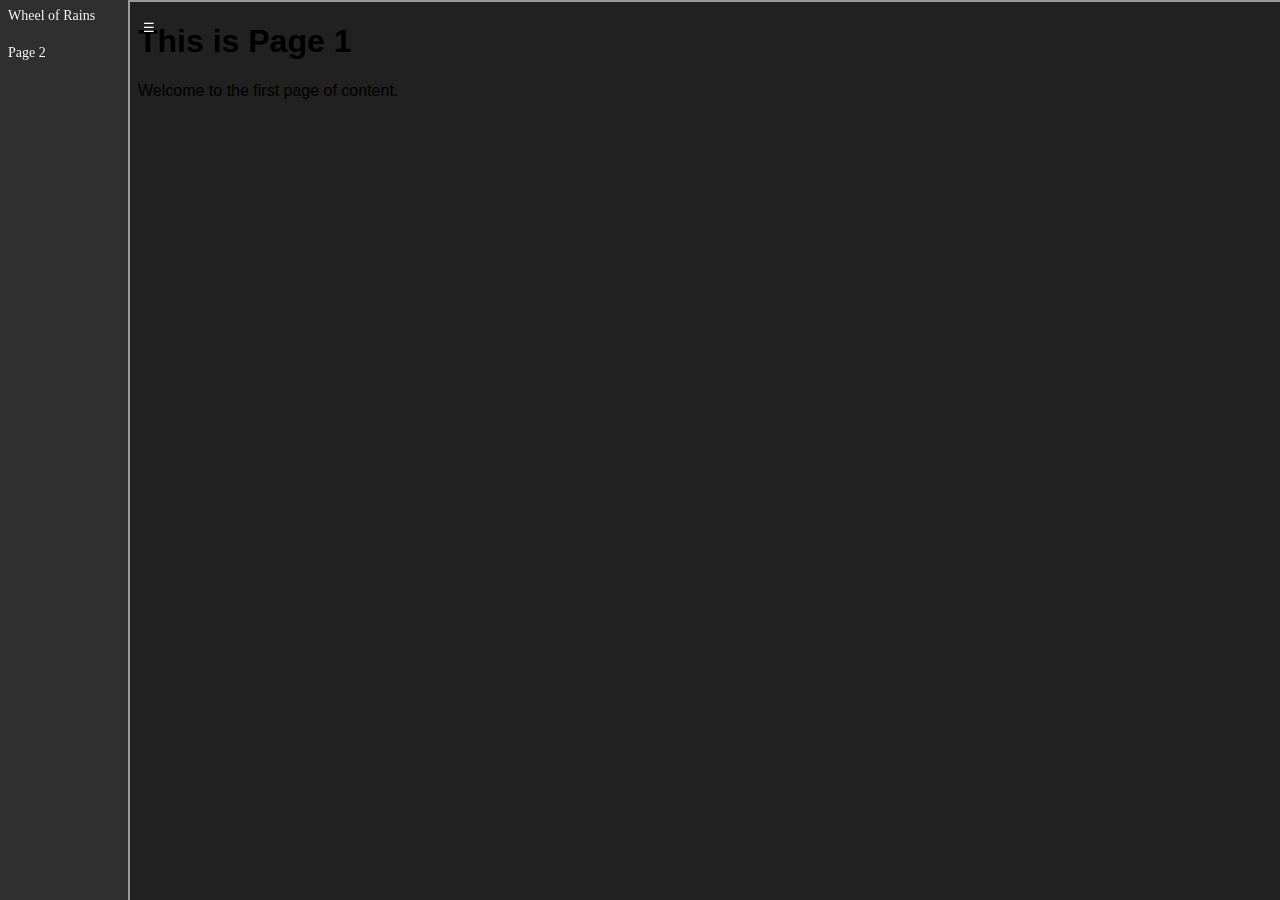
==== index.html @ 9ba2bceb "Add files via upload" ====
<!DOCTYPE html>
<html>
<head>
    <title>Your Portfolio</title>
    <link rel="stylesheet" type="text/css" href="style.css">
</head>
<body>
    <div class="sidebar">
        <ul class="project-list">
            <!-- Placeholder for projects; you can replace these with actual content later -->
            <div class="sidebar-toggle">
                <button id="toggle-btn">&#9776;</button> <!-- Unicode for menu icon -->
            </div>
            <li><a href="#" id="wheel">Wheel of Rains</a></li>
            <li><a href="#" id="link-page2">Page 2</a></li>
            <!-- Add more projects here -->
        </ul>
    </div>
    <div class="main-container">
        <iframe src="page1.html" id="content-frame" width="100%" height="100%"></iframe>
    </div>

    <script src="script.js"></script>
</body>
</html>
---- style.css ----
/* style.css */

body {
    margin: 0;
    font-family: your-chosen-fonts;
    color: white;
    background-color: #212121;
}

.sidebar {
    position: fixed;
    width: 10%;
    height: 100%;
    background-color: #2f2f2f;
    /* Other styling as needed */
}

.main-container {
    margin-left: 10%; /* Allocate space for the sidebar */
    width: 90%; /* Remaining space */
    height: 100vh; /* Full viewport height */
    overflow: hidden; /* In case content is larger than the container */
}

.project-list {
    list-style: none;
    padding: 0;
    margin: 0;
}

.project-list li {
    padding: 8px;
    background-color: transparent;
    border-radius: 5px; /* Add rounded corners to list items */
    margin-bottom: 5px; /* Add space between list items */
}

.project-list li a {
    text-decoration: none;
    color: white;
    display: block;
    position: relative;
    white-space: nowrap;
    overflow: hidden;
    text-overflow: ellipsis;
    font-size: 14px; /* Smaller font size */
    /* Add a background for the text fading effect */
    background: linear-gradient(to right, white 80%, transparent);
    -webkit-background-clip: text;
    background-clip: text;
    color: transparent; /* Hide the original text color */
}

.project-list li a::after {
    content: '';
    position: absolute;
    top: 0;
    right: 0;
    bottom: 0;
    width: 20%; /* Adjust the width of the fade effect */
    background: inherit; /* Use the same background as the parent */
    pointer-events: none;
}

/* Rest of your CSS */


.project-list li:hover {
    background-color: #3a3a3a;
}


.main-content {
    margin-left: 10%; /* Same as the sidebar width */
    width: 80%; /* Fill the rest of the horizontal space */
    padding: 20px;
    transition: margin-left 0.5s, width 0.5s; /* Smooth transition for resizing */
}

.sidebar-toggle {
    position: fixed;
    top: 10px; /* Adjust as needed */
    left: 10%; /* Same as the initial width of the sidebar */
    z-index: 1000; /* Ensures the button is above other elements */
    transition: left 0.5s; /* Smooth transition for the button */
}

#toggle-btn {
    cursor: pointer;
    background-color: #2f2f2f00; /* Match with sidebar color */
    border: none;
    color: white;
    padding: 10px 15px;
    border-radius: 5px;
}

/* Update sidebar transition for smooth sliding */
.sidebar {
    width: 10%; /* Set sidebar width to 10% */
    transition: width 0.5s;
}
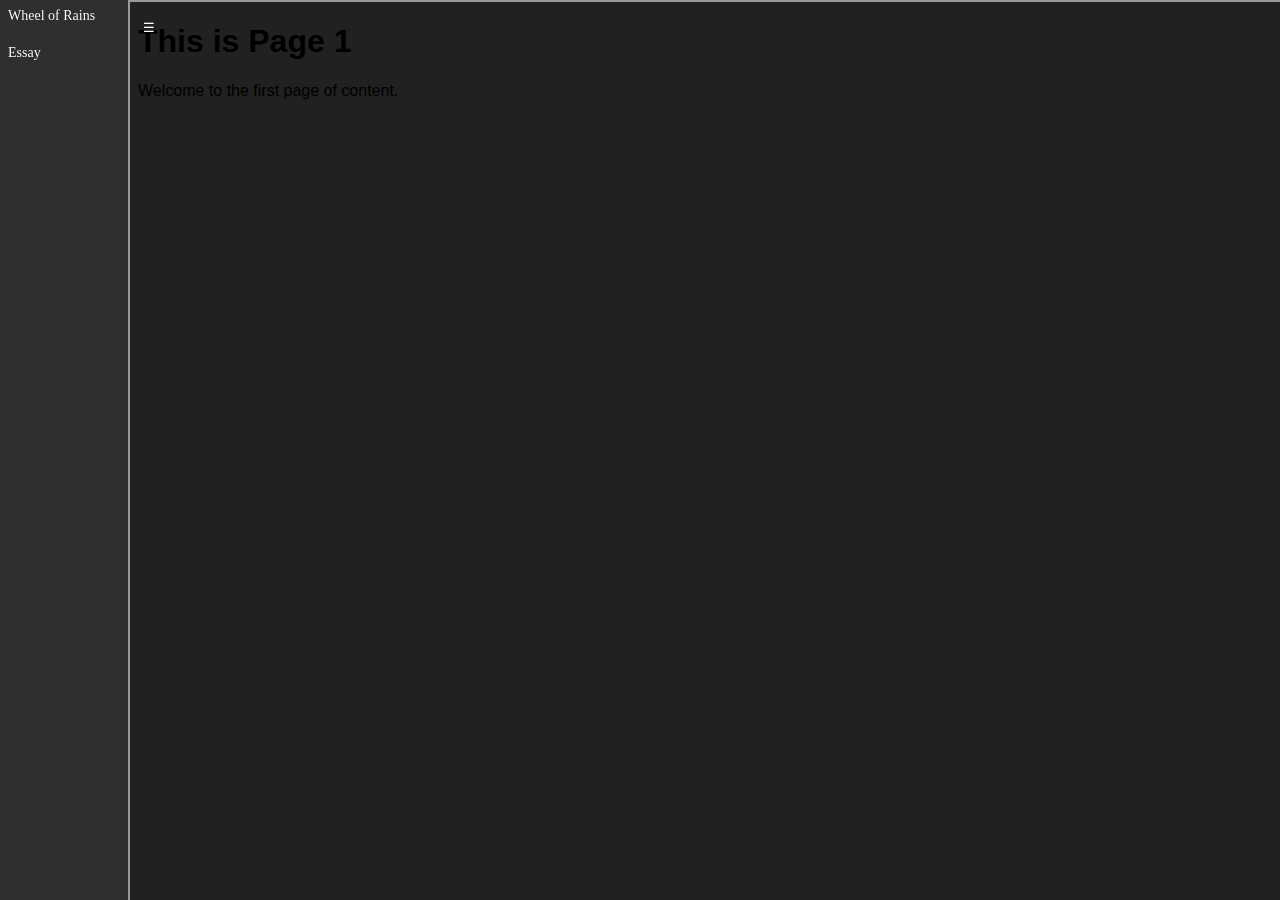
==== commit d7934e83: "Add files via upload" ====
--- a/index.html
+++ b/index.html
@@ -11,8 +11,8 @@
             <div class="sidebar-toggle">
                 <button id="toggle-btn">&#9776;</button> <!-- Unicode for menu icon -->
             </div>
-            <li><a href="#" id="wheel">Wheel of Rains</a></li>
-            <li><a href="#" id="link-page2">Page 2</a></li>
+            <li><a href="#Wheel" id="wheel">Wheel of Rains</a></li>
+            <li><a href="#Essay" id="IPAVowelsEssay">Essay</a></li>
             <!-- Add more projects here -->
         </ul>
     </div>
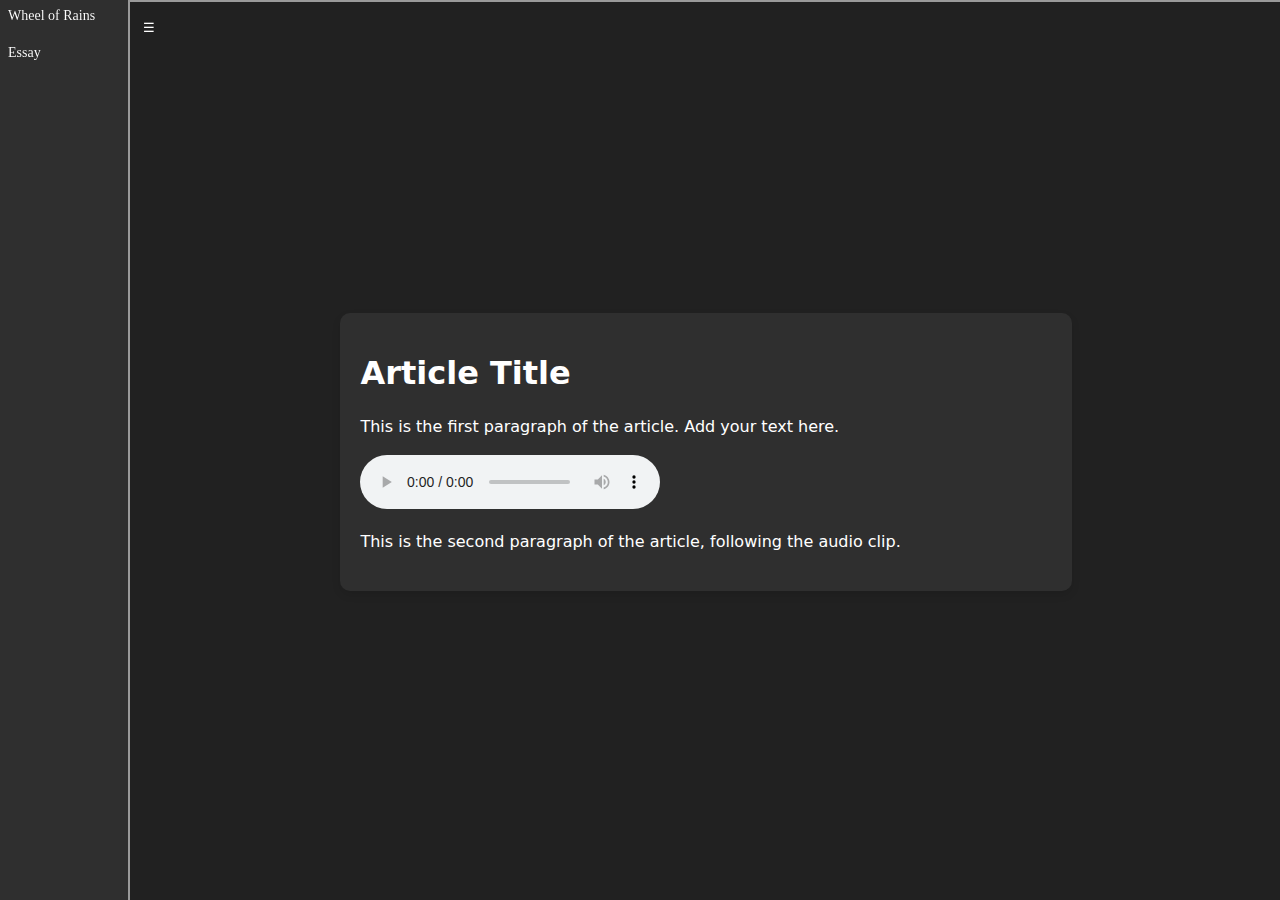
==== commit 817d32e2: "Update index.html" ====
--- a/index.html
+++ b/index.html
@@ -17,7 +17,7 @@
         </ul>
     </div>
     <div class="main-container">
-        <iframe src="page1.html" id="content-frame" width="100%" height="100%"></iframe>
+        <iframe src="IPAVowelsEssay.html" id="content-frame" width="100%" height="100%"></iframe>
     </div>
 
     <script src="script.js"></script>
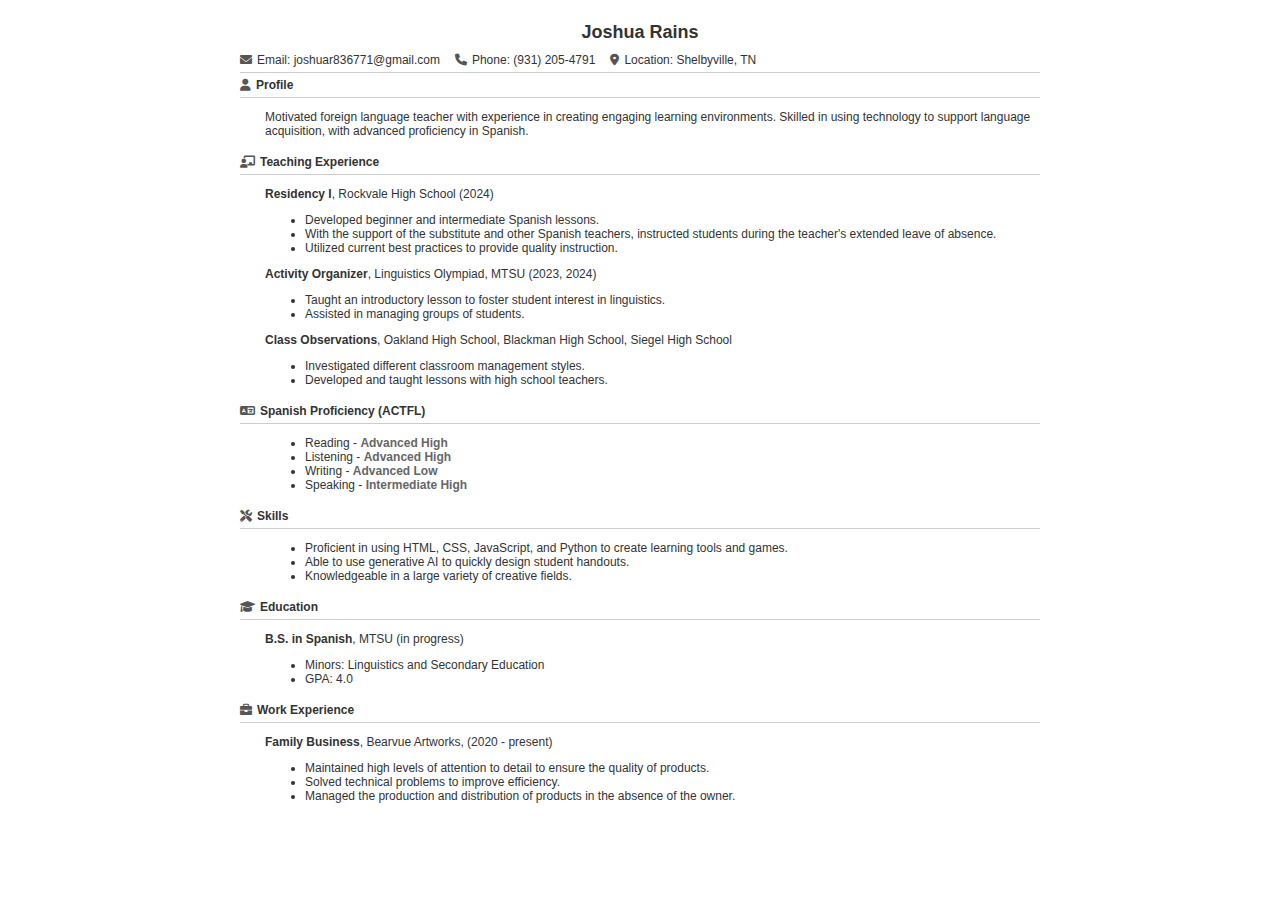
==== commit b6671872: "Add files via upload" ====
--- a/index.html
+++ b/index.html
@@ -1,25 +1,165 @@
 <!DOCTYPE html>
-<html>
+<html lang="en">
 <head>
-    <title>Your Portfolio</title>
-    <link rel="stylesheet" type="text/css" href="style.css">
+	<meta charset="UTF-8">
+	<meta name="viewport" content="width=device-width, initial-scale=1.0">
+	<title>Compact Resume</title>
+	<link rel="stylesheet" href="https://cdnjs.cloudflare.com/ajax/libs/font-awesome/6.0.0-beta3/css/all.min.css">
+	<style>
+		body {
+			font-family: Arial, sans-serif;
+			margin: 0;
+			padding: 0;
+			color: #333;
+			background-color: #fff;
+			font-size: 12px;
+		}
+		.container {
+			width: 95%;
+			margin: auto;
+			padding: 10px;
+			max-width: 800px;
+		}
+		h1 {
+			text-align: center;
+			font-size: 1.5em;
+			margin-bottom: 5px;
+		}
+		.header, .section {
+			display: flex;
+			align-items: center;
+			border-bottom: 1px solid #ccc;
+			padding: 5px 0;
+		}
+		.header i, .section i {
+			margin-right: 5px;
+			color: #555;
+		}
+		.profile, .details, .skills, .languages, .education, .experience, .extracurricular {
+			margin-top: 5px;
+		}
+		.section-content {
+			margin-left: 25px;
+		}
+		.skills ul, .languages ul, .experience ul, .extracurricular ul {
+			list-style-type: none;
+			padding: 0;
+			margin: 0;
+		}
+		.skills ul li, .languages ul li, .experience ul li, .extracurricular ul li {
+			margin: 2px 0;
+		}
+		.language-level {
+			font-weight: bold;
+			color: #666;
+		}
+	</style>
 </head>
 <body>
-    <div class="sidebar">
-        <ul class="project-list">
-            <!-- Placeholder for projects; you can replace these with actual content later -->
-            <div class="sidebar-toggle">
-                <button id="toggle-btn">&#9776;</button> <!-- Unicode for menu icon -->
-            </div>
-            <li><a href="#Wheel" id="wheel">Wheel of Rains</a></li>
-            <li><a href="#Essay" id="IPAVowelsEssay">Essay</a></li>
-            <!-- Add more projects here -->
-        </ul>
-    </div>
-    <div class="main-container">
-        <iframe src="IPAVowelsEssay.html" id="content-frame" width="100%" height="100%"></iframe>
-    </div>
 
-    <script src="script.js"></script>
+<div class="container">
+	<h1>Joshua Rains</h1>
+	<div class="header">
+		<i class="fas fa-envelope"></i><span>Email: joshuar836771@gmail.com</span>
+		<i class="fas fa-phone" style="margin-left: 15px;"></i><span>Phone: (931) 205-4791</span>
+		<i class="fas fa-map-marker-alt" style="margin-left: 15px;"></i><span>Location: Shelbyville, TN</span>
+	</div>
+
+	<!-- Profile Section -->
+	<div class="section">
+		<i class="fas fa-user"></i><h2 style="font-size: 1em; margin: 0;">Profile</h2>
+	</div>
+	<div class="section-content">
+		<p>Motivated foreign language teacher with experience in creating engaging learning environments. Skilled in using technology to support language acquisition, with advanced proficiency in Spanish.</p>
+	</div>
+
+    <!-- Teaching Experience Section -->
+	<div class="section">
+		<i class="fas fa-chalkboard-teacher"></i><h2 style="font-size: 1em; margin: 0;">Teaching Experience</h2>
+	</div>
+	<div class="section-content">
+
+		<p><strong>Residency I</strong>, Rockvale High School (2024)</p>
+		<ul>
+			<li>Developed beginner and intermediate Spanish lessons.</li>
+            <li>With the support of the substitute and other Spanish teachers, instructed students during the teacher's extended leave of absence.</li>
+			<li>Utilized current best practices to provide quality instruction.</li>
+		</ul>
+
+        <p><strong>Activity Organizer</strong>, Linguistics Olympiad, MTSU (2023, 2024)</p>
+		<ul>
+			<li>Taught an introductory lesson to foster student interest in linguistics.</li>
+            <li>Assisted in managing groups of students.</li>
+		</ul>
+
+        <p><strong>Class Observations</strong>, Oakland High School, Blackman High School, Siegel High School</p>
+		<ul>
+			<li>Investigated different classroom management styles.</li>
+			<li>Developed and taught lessons with high school teachers.</li>
+		</ul>
+	</div>
+
+    <!-- Languages Section -->
+	<div class="section">
+		<i class="fas fa-language"></i><h2 style="font-size: 1em; margin: 0;">Spanish Proficiency (ACTFL)</h2>
+	</div>
+	<div class="section-content">
+		<ul>
+			<li>Reading - <span class="language-level"> Advanced High</span></li>
+            <li>Listening - <span class="language-level"> Advanced High</span></li>
+            <li>Writing - <span class="language-level"> Advanced Low</span></li>
+            <li>Speaking - <span class="language-level"> Intermediate High</span></li>
+			
+		</ul>
+	</div>
+
+	
+
+	<!-- Skills Section -->
+	<div class="section">
+		<i class="fas fa-tools"></i><h2 style="font-size: 1em; margin: 0;">Skills</h2>
+	</div>
+	<div class="section-content">
+		<ul>
+			<li>Proficient in using HTML, CSS, JavaScript, and Python to create learning tools and games.</li>
+            <li>Able to use generative AI to quickly design student handouts.</li>
+            <li>Knowledgeable in a large variety of creative fields.</li>
+		</ul>
+	</div>
+
+	
+
+	<!-- Education Section -->
+	<div class="section">
+		<i class="fas fa-graduation-cap"></i><h2 style="font-size: 1em; margin: 0;">Education</h2>
+	</div>
+	<div class="section-content">
+		<p><strong>B.S. in Spanish</strong>, MTSU (in progress)</p>
+		<ul>
+			<li>Minors: Linguistics and Secondary Education</li>
+			<li>GPA: 4.0</li>
+		</ul>
+	</div>
+
+	
+
+	
+
+	<!-- Work Experience Section -->
+	<div class="section">
+		<i class="fas fa-briefcase"></i><h2 style="font-size: 1em; margin: 0;">Work Experience</h2>
+	</div>
+	<div class="section-content">
+		<p><strong>Family Business</strong>, Bearvue Artworks, (2020 - present)</p>
+		<ul>
+            <li>Maintained high levels of attention to detail to ensure the quality of products.</li>
+            <li>Solved technical problems to improve efficiency.</li>
+            <li>Managed the production and distribution of products in the absence of the owner.</li>
+		</ul>
+	</div>
+
+
+</div>
+
 </body>
 </html>
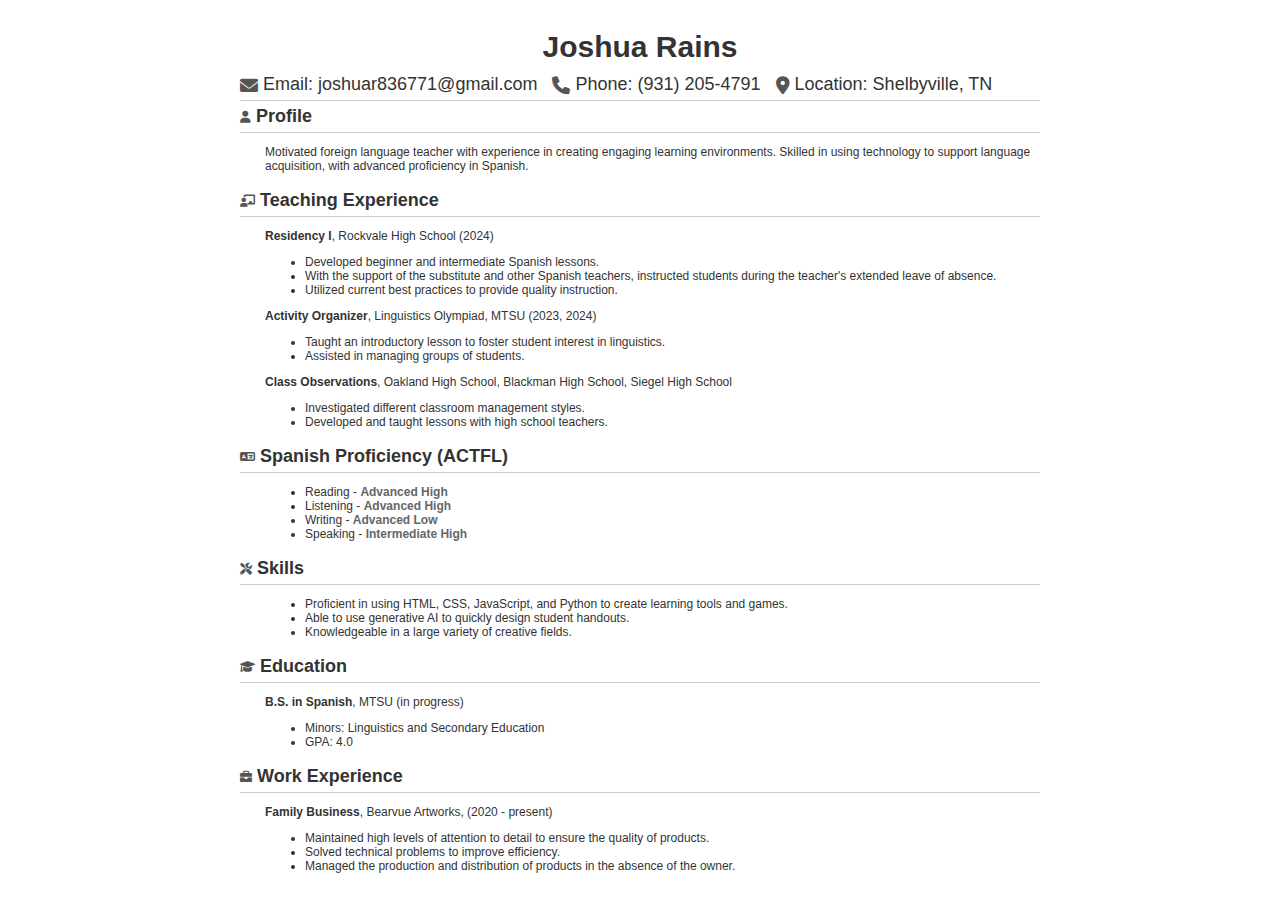
==== commit ba5c153a: "Add files via upload" ====
--- a/index.html
+++ b/index.html
@@ -22,14 +22,22 @@
 		}
 		h1 {
 			text-align: center;
+			font-size: 2.5em;
+			margin-bottom: 5px;
+		}
+		h2 {
+			text-align: center;
 			font-size: 1.5em;
-			margin-bottom: 5px;
+			margin: 0px;
 		}
 		.header, .section {
 			display: flex;
 			align-items: center;
 			border-bottom: 1px solid #ccc;
 			padding: 5px 0;
+		}
+		.header {
+			font-size: 1.5em;
 		}
 		.header i, .section i {
 			margin-right: 5px;
@@ -67,7 +75,7 @@
 
 	<!-- Profile Section -->
 	<div class="section">
-		<i class="fas fa-user"></i><h2 style="font-size: 1em; margin: 0;">Profile</h2>
+		<i class="fas fa-user"></i><h2 >Profile</h2>
 	</div>
 	<div class="section-content">
 		<p>Motivated foreign language teacher with experience in creating engaging learning environments. Skilled in using technology to support language acquisition, with advanced proficiency in Spanish.</p>
@@ -75,7 +83,7 @@
 
     <!-- Teaching Experience Section -->
 	<div class="section">
-		<i class="fas fa-chalkboard-teacher"></i><h2 style="font-size: 1em; margin: 0;">Teaching Experience</h2>
+		<i class="fas fa-chalkboard-teacher"></i><h2 >Teaching Experience</h2>
 	</div>
 	<div class="section-content">
 
@@ -101,7 +109,7 @@
 
     <!-- Languages Section -->
 	<div class="section">
-		<i class="fas fa-language"></i><h2 style="font-size: 1em; margin: 0;">Spanish Proficiency (ACTFL)</h2>
+		<i class="fas fa-language"></i><h2 >Spanish Proficiency (ACTFL)</h2>
 	</div>
 	<div class="section-content">
 		<ul>
@@ -117,7 +125,7 @@
 
 	<!-- Skills Section -->
 	<div class="section">
-		<i class="fas fa-tools"></i><h2 style="font-size: 1em; margin: 0;">Skills</h2>
+		<i class="fas fa-tools"></i><h2 >Skills</h2>
 	</div>
 	<div class="section-content">
 		<ul>
@@ -131,7 +139,7 @@
 
 	<!-- Education Section -->
 	<div class="section">
-		<i class="fas fa-graduation-cap"></i><h2 style="font-size: 1em; margin: 0;">Education</h2>
+		<i class="fas fa-graduation-cap"></i><h2 >Education</h2>
 	</div>
 	<div class="section-content">
 		<p><strong>B.S. in Spanish</strong>, MTSU (in progress)</p>
@@ -147,7 +155,7 @@
 
 	<!-- Work Experience Section -->
 	<div class="section">
-		<i class="fas fa-briefcase"></i><h2 style="font-size: 1em; margin: 0;">Work Experience</h2>
+		<i class="fas fa-briefcase"></i><h2 >Work Experience</h2>
 	</div>
 	<div class="section-content">
 		<p><strong>Family Business</strong>, Bearvue Artworks, (2020 - present)</p>
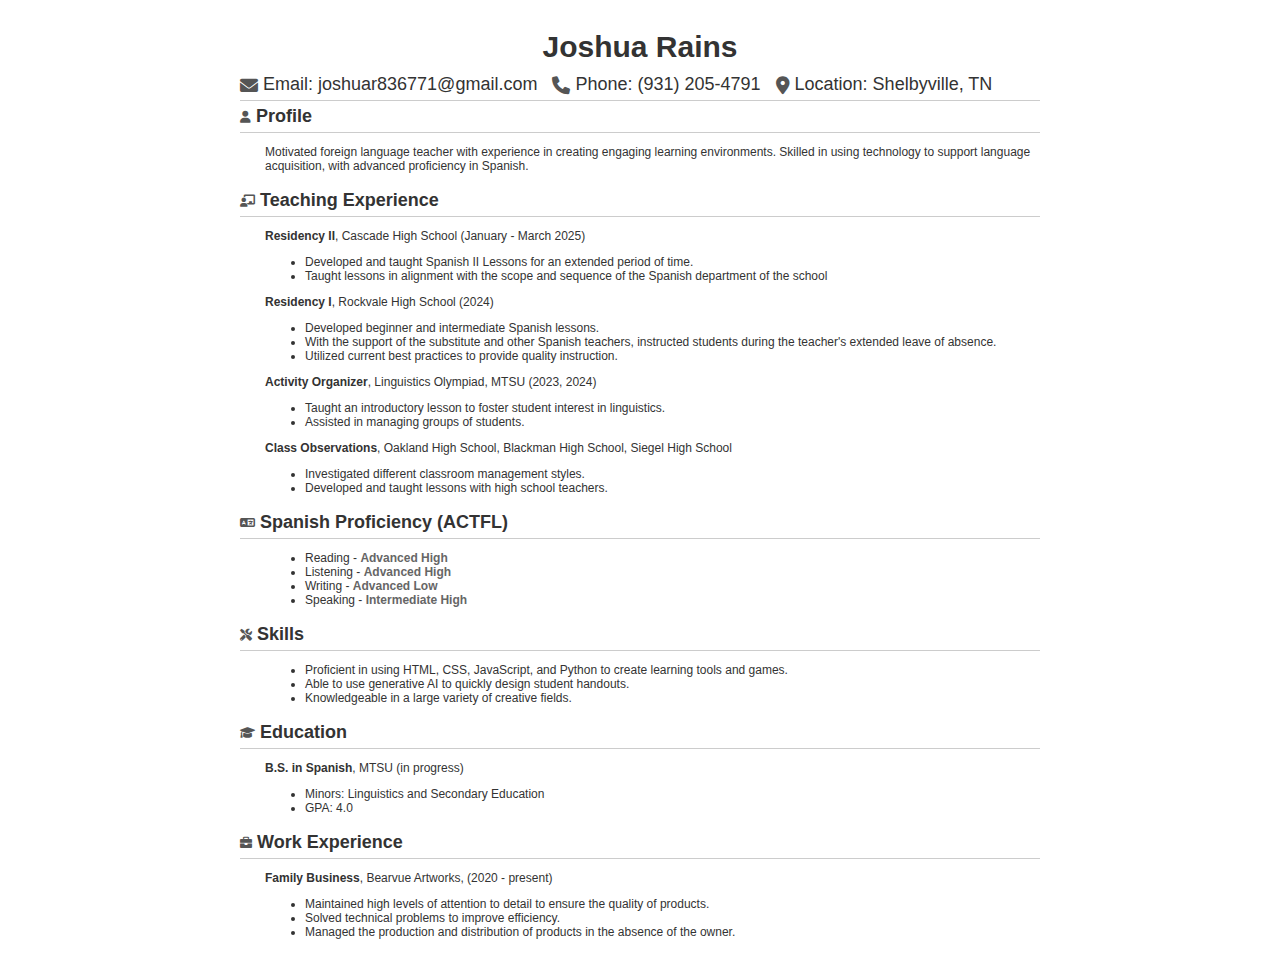
==== commit 1efd0ee9: "Update index.html" ====
--- a/index.html
+++ b/index.html
@@ -87,6 +87,13 @@
 	</div>
 	<div class="section-content">
 
+		<p><strong>Residency II</strong>, Cascade High School (January - March 2025)</p>
+		<ul>
+			<li>Developed and taught Spanish II Lessons for an extended period of time.</li>
+			<li>Taught lessons in alignment with the scope and sequence of the Spanish department of the school</li>
+            	
+		</ul>
+
 		<p><strong>Residency I</strong>, Rockvale High School (2024)</p>
 		<ul>
 			<li>Developed beginner and intermediate Spanish lessons.</li>
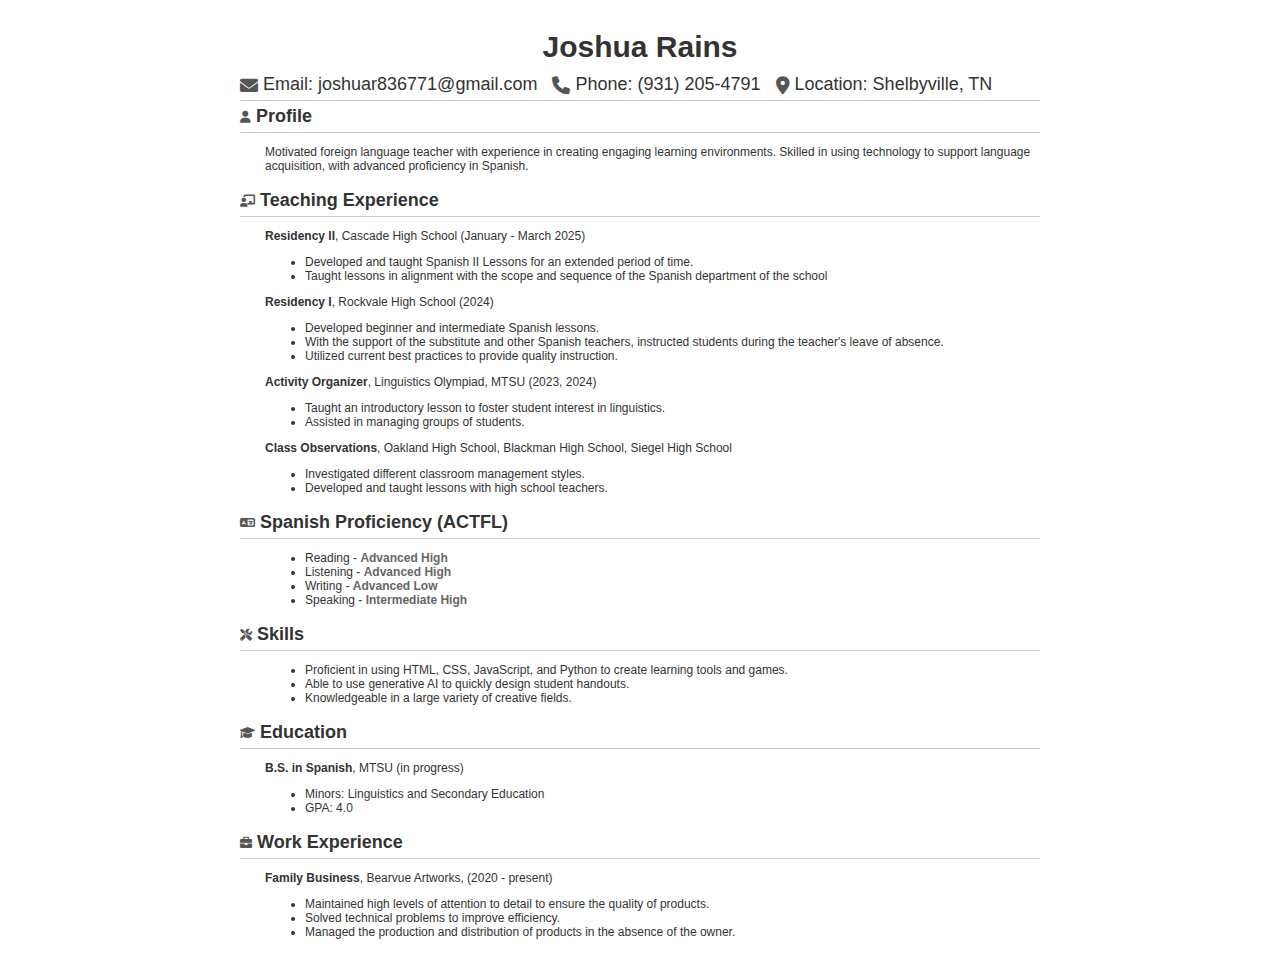
==== commit dc5d3a45: "Update index.html" ====
--- a/index.html
+++ b/index.html
@@ -97,7 +97,7 @@
 		<p><strong>Residency I</strong>, Rockvale High School (2024)</p>
 		<ul>
 			<li>Developed beginner and intermediate Spanish lessons.</li>
-            <li>With the support of the substitute and other Spanish teachers, instructed students during the teacher's extended leave of absence.</li>
+            <li>With the support of the substitute and other Spanish teachers, instructed students during the teacher's leave of absence.</li>
 			<li>Utilized current best practices to provide quality instruction.</li>
 		</ul>
 
